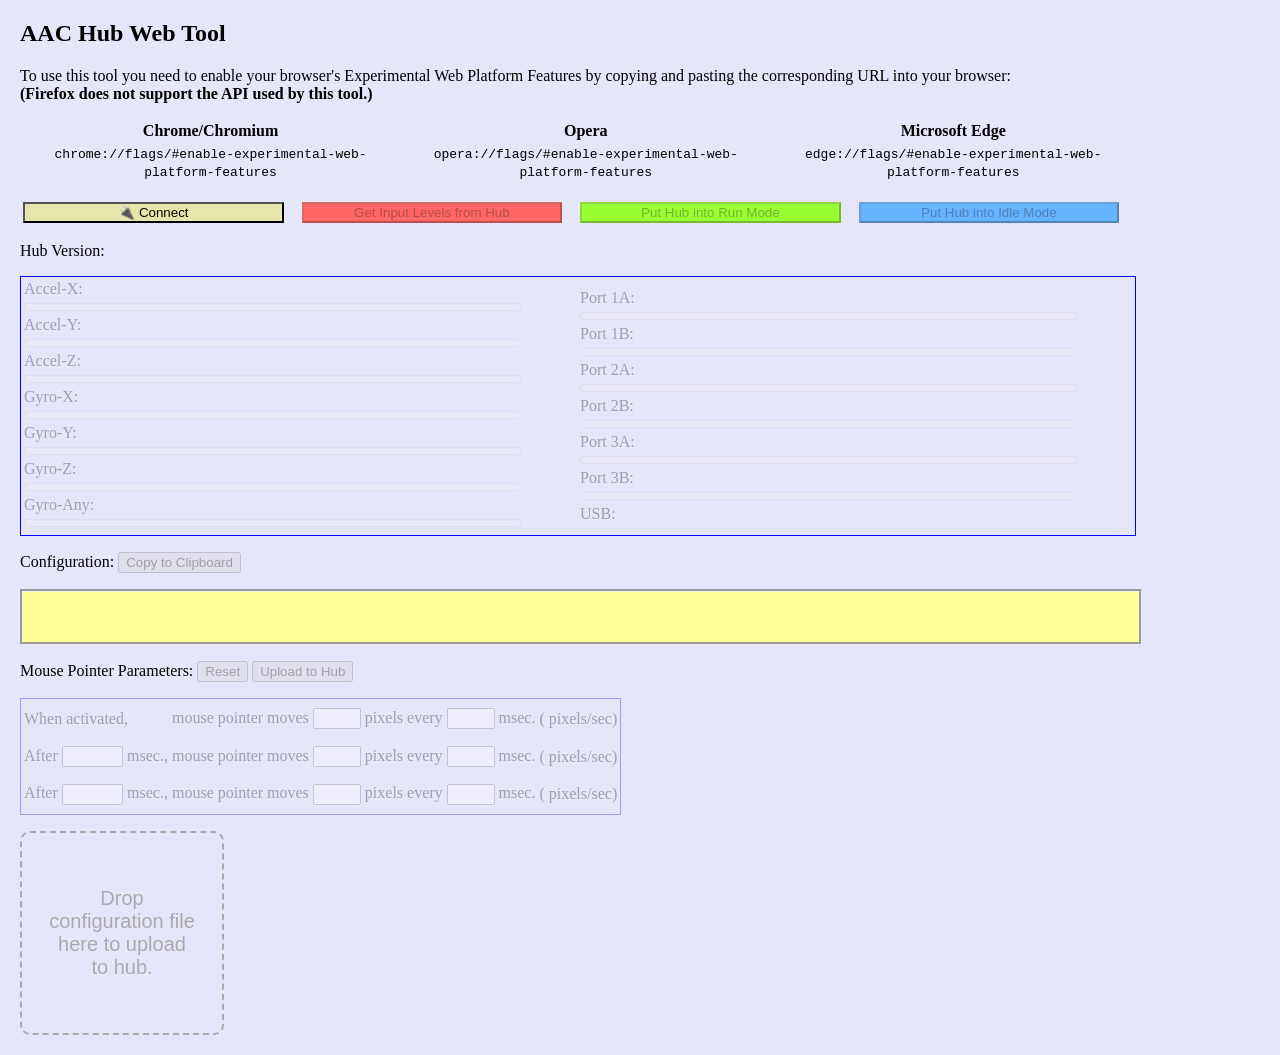
==== index.html @ e5b847d8 "Fixes to connect/disconnect" ====
<!DOCTYPE html>
<html>
    <head>
        <title>AAC Hub Tool</title>
        <link rel="stylesheet" href="hub_web_tool.css" />
    </head>
  <body>
      <h2> AAC Hub Web Tool </h2>
      <p>To use this tool you need to enable your browser's Experimental Web Platform Features by copying and pasting the corresponding URL into your browser:
      <br><B>(Firefox does not support the API used by this tool.)</B>
      </p>
      <table class="flags">

         <tr>
             <th> Chrome/Chromium </th>
             <th> Opera </th>
             <th> Microsoft Edge </th>
         </tr>
         <tr>
            <td class="flag"> <code>chrome://flags/#enable-experimental-web-platform-features</code></td>
            <td class="flag"> <code>opera://flags/#enable-experimental-web-platform-features</code></td>
            <td class="flag"> <code>edge://flags/#enable-experimental-web-platform-features</code></td>
         </tr>
     </table>
     <p></p>
      <p></p>
    <noscript>
      <p class="notice bubble">
        I'm sorry! For this to actually work you have to enable JavaScript in your browser.
      </p>
    </noscript>

    <table class="buttons">
      <tr>
        <td>
        <button id="connectButton" type="button" class="connectButton" onclick="updateConnection()">🔌 Connect</button>
        </td>
        <td>
        <button id="getSensors" type="button"  disabled=true class="getSensors" onclick="sendHubCommand('Get input levels')">Get Input Levels from Hub</button>
        </td>
        <td>
        <button id="runHub" type="button" disabled=true class="runHub" onclick="sendHubCommand('Set to RUN mode')">Put Hub into Run Mode</button>
        </td>
        <td>
        <button id="getVersion" type="button" disabled=true class="getVersion" onclick="sendHubCommand('Get hub version')">Put Hub into Idle Mode</button>
        </td>
      </tr>
      </table>
    <p><label for "hub_version"> Hub Version:</label><span id="hub_version"></span></p>
    <table class="meters">
      <tr>
        <td>
        <div id="accel_x" class="not_assigned">
            <label for "accel_x">Accel-X:</label>
            <meter id="accel_x_meter" min="-32768" max="32767" value="-32768"> </meter>
        </div>
        <div id="accel_y" class="not_assigned">
            <label for "accel_y"> Accel-Y:</label>
            <meter id="accel_y_meter" min="-32768" max="32767" value="-32768"> </meter>
        </div>
        <div id="accel_z" class="not_assigned">
            <label for "accel_z"> Accel-Z:</label>
            <meter id="accel_z_meter" min="-32768" max="32767" value="-32768"> </meter>
        </div>

        <div id="gyro_x" class="not_assigned">
            <label for "gyro_x">Gyro-X:</label>
            <meter id="gyro_x_meter" min="-32768" max="32767" value="-32768"> </meter>
        </div>
        <div id="gyro_y" class="not_assigned">
            <label for "gyro_y"> Gyro-Y:</label>
            <meter id="gyro_y_meter" min="-32768" max="32767" value="-32768"> </meter>
        </div>
        <div id="gyro_z" class="not_assigned">
            <label for "gyro_z">Gyro-Z:</label>
            <meter id="gyro_z_meter" min="-32768" max="32767" value="-32768"> </meter>
        </div>
        <div id="gyro_any" class="not_assigned">
            <label for "gyro_any"> Gyro-Any:</label>
            <meter id="gyro_any_meter" min="0" max="32767" value="0"> </meter>
        </div>
        </td>
          <td>
          <div id="port1a" class="adc_port not_assigned">
             <label for "port1a">Port 1A:</label>
             <meter id="port1a_meter" min="0" max="1023" value="0"> </meter>
          </div>
          <div id="port1b" class="adc_port not_assigned">
             <label for "port1b">Port 1B:</label>
             <meter id="port1b_meter" min="0" max="1023" value="0"> </meter>
          </div>
          <div id="port2a" class="adc_port not_assigned">
            <label for "port2a">Port 2A:</label>
            <meter id="port2a_meter" min="0" max="1023" value="0"> </meter>
          </div>
          <div id="port2b" class="adc_port not_assigned">
            <label for "port2b">Port 2B:</label>
            <meter id="port2b_meter" min="0" max="1023" value="0"> </meter>
          </div>
        <div id="port3a" class="adc_port not_assigned">
            <label for "port3a">Port 3A:</label>
            <meter id="port3a_meter" min="0" max="1023" value="0"> </meter>
        </div>
        <div id="port3b" class="adc_port not_assigned">
            <label for "port3b">Port 3B:</label>
            <meter id="port3b_meter" min="0" max="1023" value="0"> </meter>
        </div>
        <div id="usb" class="not_assigned">
            <label for "usb"> USB:</label>
        </div>
        </td>
        </tr>
    </table>
    <p></p>
    <label for "enc_config">Configuration:</label>
    <button id="clipboard" disabled=true onclick="copy_config_to_clipboard()">Copy to Clipboard</button>
    <p></p>
    <p class="encoded">
    <span id="enc_config"></span>
    </p>
    <p></p>
    <p><label for "speed_panel"> Mouse Pointer Parameters:</label>
    <button id="resetMouse" type="button" disabled=true class="resetMouse" onclick="display_mouse_values()">Reset</button>
    <button id="updateMouse" type="button" disabled=true class="updateMouse" onclick="updateMouse()">Upload to Hub</button>
    <table id="parameter_table" class="speed_panel not_assigned">
      <tr >
          <td>When activated,</td>
          <td>
            mouse pointer moves <input id="jmp_1" type="number" min="1" max="99" step="1" onchange="update_speeds()" > pixels
            every <input id="dly_1" type="number" min="1" max="99" step="1" onchange="update_speeds()"> msec. 
          </td>
          <td>
            (<span id="speed_1"></span> pixels/sec)
          </td>
      </tr>
      <tr> 
          <td>
            After <input id="timer_1" type="number" min="100" max="9999" step="100" onchange="update_speeds()"> msec., 
          </td>
          <td>
            mouse pointer moves <input id="jmp_2" type="number" min="1" max="99" step="1" onchange="update_speeds()" > pixels
            every <input id="dly_2" type="number" min="1" max="99" step="1" onchange="update_speeds()" > msec. 
          </td>
          <td>
            (<span id="speed_2"></span> pixels/sec)
          </td>
      </tr>
      <tr> 
          <td>
            After <input id="timer_2" type="number" min="100" max="9999" step="100" onchange="update_speeds()"> msec.,
          </td>
          <td>
            mouse pointer moves <input id="jmp_3" type="number" min="1" max="99" step="1" onchange="update_speeds()" > pixels
            every <input id="dly_3" type="number" min="1" max="99" step="1" onchange="update_speeds()" > msec. 
          </td>
          <td>
        (<span id="speed_3"></span> pixels/sec)
          </td>
      </tr>
    </table>
    <p></p>
    <div id="files"> </div>
    <div id="dropzone" class="dropzone">Drop configuration file here to upload to hub.</div>
</body>
        <script src= "hub_web_tool.js" > </script>
</html>
---- hub_web_tool.css ----
body {
padding: 0;
margin: 20px;
background-color: #E6E6FA;
}

.assigned {
opacity: 1.0; /* Real browsers */
filter: alpha(opacity = 60); /* MSIE */
}

.not_assigned {
opacity: 0.3; /* Real browsers */
filter: alpha(opacity = 60); /* MSIE */
}

meter {
    width: 90%;
}

table.meters {
  table-layout: fixed;
  width: 90%;
  border: 1px solid blue;
  align: left;
}

table.speed_panel {
  border: 1px solid blue;
  align: left;
}

#dly_1, #jmp_1,
#dly_2, #jmp_2,
#dly_3, #jmp_3 {
  width: 3em;
  margin: .4rem 0;
}
#timer_1, #timer_2 {
  width: 4em;
  margin: .4rem 0;
}

table.buttons {
  table-layout: fixed;
  width: 90%;
  border: 1px;
  align: left;
}

table.flags {
  width:90%;
  text-align: center;
}
.connectButton {
    background-color: #E6E6AA;
    width: 95%;
}

.getSensors {
    background-color: #ff6666;
    width: 95%;
}

.getTriggers {
    background-color: #ffff99;
    width: 95%;
}

.getVersion {
    background-color: #66b3ff;
    width: 95%;
}

.runHub {
    background-color: #99ff33;
    width: 95%;
}


p.encoded {
    min-height: 50px;
    max-height: 120px;
    max-width: 90%;
    overflow: scroll;
    border-width: medium;
    border-style: groove;
    background-color: #ffff99;
    font-family: monospace;
    align: left;
}

.dropzone {
  width: 150px;
  height: 150px;
  border: 2px dashed #aaa;
  color: #aaa;
  display: flex;
  padding: 25px;
  align-items: center;
  justify-content: center;
  text-align: center;
  font-family: "Quicksand", sans-serif;
  font-weight: 500;
  font-size: 20px;
  border-radius: 10px;
}

.dropzone.dragover {
  border-style: solid;
  border-color: #000;
  color: #000;
}
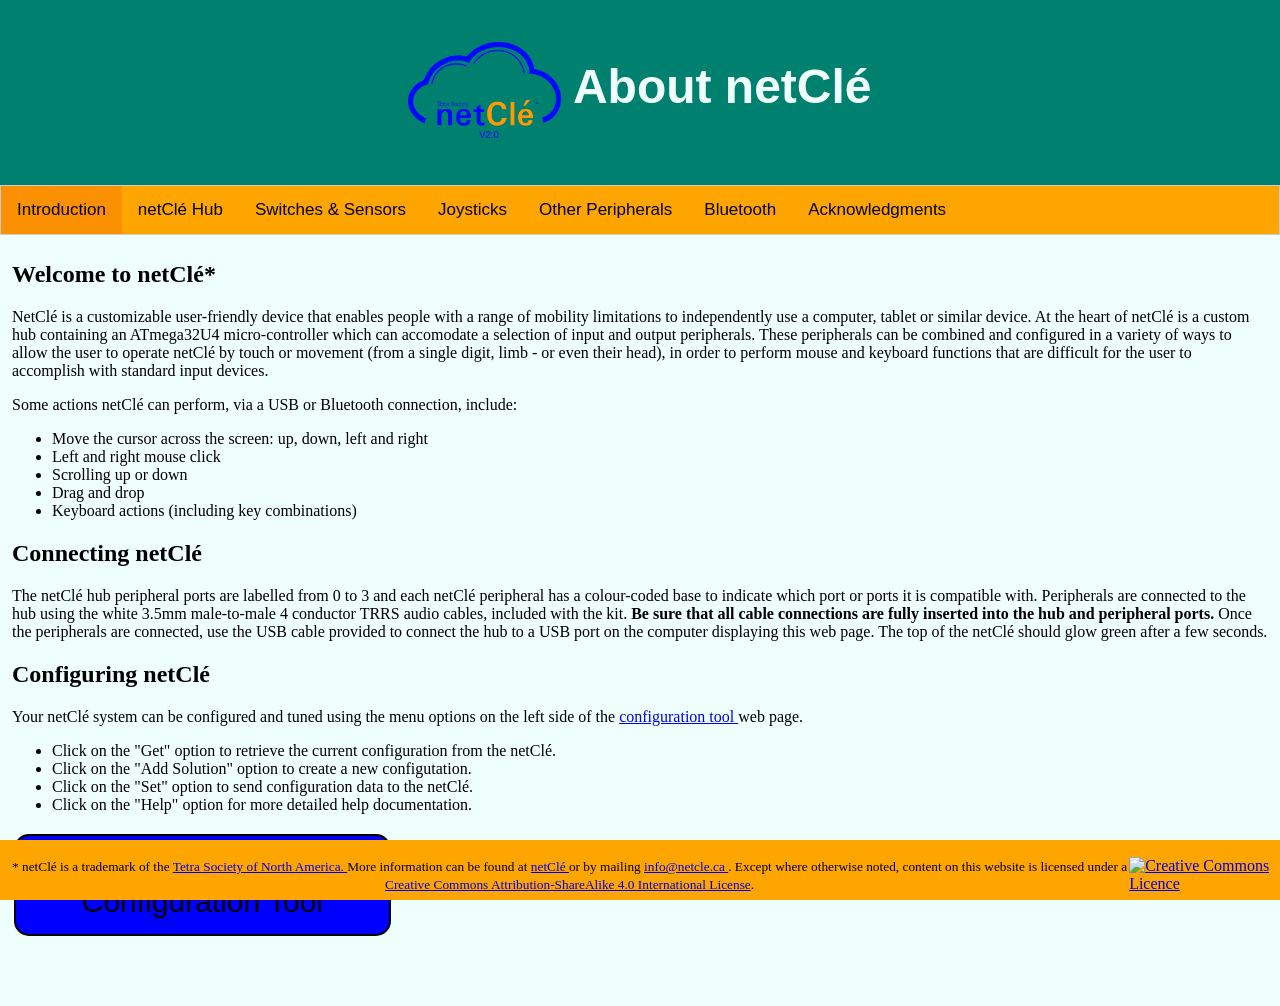
==== commit 438fbe54: "netcle web pages" ====
--- a/index.html
+++ b/index.html
@@ -1,166 +1,466 @@
 <!DOCTYPE html>
 <html>
-    <head>
-        <title>AAC Hub Tool</title>
-        <link rel="stylesheet" href="hub_web_tool.css" />
-    </head>
-  <body>
-      <h2> AAC Hub Web Tool </h2>
-      <p>To use this tool you need to enable your browser's Experimental Web Platform Features by copying and pasting the corresponding URL into your browser:
-      <br><B>(Firefox does not support the API used by this tool.)</B>
-      </p>
-      <table class="flags">
-
-         <tr>
-             <th> Chrome/Chromium </th>
-             <th> Opera </th>
-             <th> Microsoft Edge </th>
-         </tr>
-         <tr>
-            <td class="flag"> <code>chrome://flags/#enable-experimental-web-platform-features</code></td>
-            <td class="flag"> <code>opera://flags/#enable-experimental-web-platform-features</code></td>
-            <td class="flag"> <code>edge://flags/#enable-experimental-web-platform-features</code></td>
-         </tr>
-     </table>
-     <p></p>
-      <p></p>
-    <noscript>
-      <p class="notice bubble">
-        I'm sorry! For this to actually work you have to enable JavaScript in your browser.
-      </p>
-    </noscript>
-
-    <table class="buttons">
-      <tr>
-        <td>
-        <button id="connectButton" type="button" class="connectButton" onclick="updateConnection()">🔌 Connect</button>
-        </td>
-        <td>
-        <button id="getSensors" type="button"  disabled=true class="getSensors" onclick="sendHubCommand('Get input levels')">Get Input Levels from Hub</button>
-        </td>
-        <td>
-        <button id="runHub" type="button" disabled=true class="runHub" onclick="sendHubCommand('Set to RUN mode')">Put Hub into Run Mode</button>
-        </td>
-        <td>
-        <button id="getVersion" type="button" disabled=true class="getVersion" onclick="sendHubCommand('Get hub version')">Put Hub into Idle Mode</button>
-        </td>
-      </tr>
-      </table>
-    <p><label for "hub_version"> Hub Version:</label><span id="hub_version"></span></p>
-    <table class="meters">
-      <tr>
-        <td>
-        <div id="accel_x" class="not_assigned">
-            <label for "accel_x">Accel-X:</label>
-            <meter id="accel_x_meter" min="-32768" max="32767" value="-32768"> </meter>
+<head>
+    <title>About netClé</title>
+    <link rel="shortcut icon" href="favicon.ico">        
+    <meta charset="UTF-8">
+    <meta name="viewport" content="width=device-width, initial-scale=1">
+    <link rel="stylesheet" type="text/css" href="aac.css">  
+
+<style>
+
+.center {
+    display: block;
+    margin-left: auto;
+    margin-right: auto;
+
+}
+
+/* Style the tab */
+.about {
+  overflow: hidden;
+  border: 1px solid #ccc;
+  background-color: var(--tab_background_colour);
+}
+
+
+/* Style the buttons inside the tab */
+.about button {
+  background-color: var(--tab_background_colour);
+  float: left;
+  border: none;
+  outline: none;
+  cursor: pointer;
+  padding: 14px 16px;
+  transition: 0.3s;
+  font-size: 17px;
+}
+
+/* Change background color of buttons on hover */
+.about button:hover {
+  background-color: var(--tab_hover_colour);
+}
+
+/* Create an active/current tablink class */
+.about button.active {
+  background-color: var(--tab_active_colour);
+}
+
+/* Style the tab content */
+.aboutcontent {
+  display: none;
+  padding: 6px 12px;
+  /*
+  border: 1px solid #ccc;
+  */
+  border-top: none;
+  margin-bottom: 60px;
+}
+
+.flex-container {
+  display: flex;
+  flex-wrap: wrap;
+}
+
+.peripheral_description {
+  max-width: 350px;
+  overflow: wrap;
+  border: 1px solid #ccc;
+  margin: auto;
+  padding: 10px 10px 10px 10px;
+  min-height: 650px;
+}
+
+.cfgbutton {
+  background-color: var(--nav_menu_background);
+  /*color: var(--tab_background_colour); */
+  color: black; 
+  width: 30%;
+  border: black solid  2px;
+  border-radius: 15px;
+  padding: 15px 32px;
+  text-align: center;
+  text-decoration: none;
+  font-size: 30px;
+  margin: 4px 2px;
+  cursor: pointer;
+}
+.cfgbutton:hover {
+  background-color: lightblue;
+}
+
+</style>
+</head>
+<body>
+    <!-- Header -->
+	<div id="header">
+		<h1> <img id="header_logo" src="images/logo.png", align="center" alt="Image: netClé logo"> About netClé</h1>
+	</div>
+
+    <div class="about">
+        <button class="aboutlinks" onclick="openAbout(event, 'intro')" id="defaultOpen">Introduction</button>
+        <button class="aboutlinks" onclick="openAbout(event, 'hub')">netClé Hub</button>
+        <button class="aboutlinks" onclick="openAbout(event, 'switches')">Switches &amp Sensors</button>
+        <button class="aboutlinks" onclick="openAbout(event, 'joysticks')">Joysticks</button>
+        <button class="aboutlinks" onclick="openAbout(event, 'other')">Other Peripherals</button>
+        <button class="aboutlinks" onclick="openAbout(event, 'bt')">Bluetooth</button>
+        <button class="aboutlinks" onclick="openAbout(event, 'acknowledgements')">Acknowledgments</button>
+    </div>
+
+    <div id="intro" class="aboutcontent">
+        <h2>Welcome to netClé&#42</h2>
+        <p>
+        NetClé is a customizable user-friendly device that enables people with a range of mobility limitations to independently use a computer, tablet or similar device.
+        At the heart of netClé is a custom hub containing an ATmega32U4 micro-controller which can accomodate a selection of input and output peripherals.
+        These peripherals can be combined and configured in a variety of ways to allow the user to operate netClé by touch or movement (from a single digit, limb - or even their head), 
+        in order to perform mouse and keyboard functions that are difficult for the user to accomplish with standard input devices.
+        </p>
+        <p>
+        Some actions netClé can perform, via a USB or Bluetooth connection, include:
+        <ul> 
+            <li> Move the cursor across the screen: up, down, left and right</li>
+            <li> Left and right mouse click</li>
+            <li> Scrolling up or down</li>
+            <li> Drag and drop</li>
+            <li> Keyboard actions (including key combinations)</li>
+        </ul>
+        </p>
+
+        <h2>Connecting netClé </h2>
+        <p>
+        The netClé hub peripheral ports are labelled from 0 to 3 and each netClé peripheral has a colour-coded base to indicate which port or ports it is compatible with. 
+        Peripherals are connected to the hub using the white 3.5mm male-to-male 4 conductor TRRS audio cables, included with the kit.
+        <b>Be sure that all cable connections are fully inserted into the hub and peripheral ports. </B>
+        Once the peripherals are connected, use the USB cable provided to connect the hub to a USB port on the computer displaying this web page.
+        The top of the netClé should glow green after a few seconds.
+        </p>
+        
+        <h2>Configuring netClé </h2>
+        <p>
+        Your netClé system can be configured and tuned using the menu options on the left side of the <a href="config.html"> configuration tool </a> web page. 
+        <ul> 
+            <li> Click on the "Get" option to retrieve the current configuration from the netClé.</li>
+            <li> Click on the "Add Solution" option to create a new configutation. </li>
+            <li> Click on the "Set" option to send configuration data to the netClé.</li>
+            <li> Click on the "Help" option for more detailed help documentation. </li>
+        </ul>
+        </p>
+
+        <a href="config.html" ><button class="cfgbutton">Go to netClé Configuration Tool</button></a>
+    </div>
+
+    <div id="hub" class="aboutcontent">
+        <img width="20%" src="images/netCle-Gen-2-Hub.png" alt="netClé hub">
+        <p>
+            The netClé hub contains a custom board based on an ATmega32U4 microcontroller.
+        <ul>
+            <li>Dimensions: 77mm x 68mm 23mm</li>
+            <li>Weight: 60g</li>
+            <li>Powered over USB: 5V</li>
+                <ul>
+                    <li> 50mA (without Bluetooth daughter board installed)</li>
+                    <li> 100mA (with Bluetooth daughter board installed)</li>
+                </ul>
+        </ul>
+        </p>
+    </div>
+
+    <div id="switches" class="aboutcontent">
+        <div class="flex-container">
+            <div class="peripheral_description">
+                <h2>Touch Sensor</h3>
+                <img class="center" src="images/touch_sensor.png" alt="touch sensor">
+                <ul>
+                    <li>An assistive switch requiring minimal pressure to activate</li>
+                    <li>Operated by/with:
+                        <ul>
+                            <li>Arm movement</li>
+                            <li>Moderate hand function</li>
+                            <li>Good finger control, dexterity</li>
+                            <li>Can be mounted, touched with cheek</li>
+                        </ul>
+                    </li>
+                    <li>Dimensions: 32mm x 33mm x 16mm </li>
+                    <li>Weight: 10g</li>
+                    <li>Compatible with yellow splitter</li>
+                </ul>
+            </div>
+            <div class="peripheral_description">
+                <h2>Dual Touch Sensor</h3>
+                <img class="center" src="images/dual_touch_sensor.png" alt="dual touch sensor">
+                <ul>
+                    <li>An assistive switch requiring minimal pressure to activate</li>
+                    <li>Dual sensors offer easy access to two functions concurrently</li>
+                    <li>Operated by/with:
+                        <ul>
+                            <li>Arm movement</li>
+                            <li>Moderate hand function</li>
+                            <li>Some finger control, dexterity</li>
+                        </ul>
+                    </li>
+                    <li>Dimensions: 32mm x 57mm x 16mm </li>
+                    <li>Weight: 16g</li>
+                    <li><strong>NOT</strong> compatible with yellow splitter</li>
+                </ul>
+            </div>
+            <div class="peripheral_description">
+                <h2>Mini Touch Sensor</h3>
+                <img class="center" src="images/mini_touch_sensor.png" alt="mini touch sensor">
+                <ul>
+                    <li>A proximity switch requiring no pressure to activate</li>
+                    <li>Operated by/with:
+                        <ul>
+                            <li>Arm movement</li>
+                            <li>Moderate hand function</li>
+                            <li>Good finger control, dexterity</li>
+                            <li>Can be mounted, touched with cheek</li>
+                            <li>Can be operated with a mouthstick</li>
+                        </ul>
+                    </li>
+                    <li>Dimensions: 19mm x 22mm x 15mm </li>
+                    <li>Weight: 5g</li>
+                        <li>Compatible with yellow splitter</li>
+                </ul>
+            </div>
+            <div class="peripheral_description">
+                <h2>Button Switch</h3>
+                <img class="center" src="images/tactile_switch.png" alt="tactile switch">
+                <ul>
+                    <li>A pressure switch requiring moderate touch to click and activate</li>
+                    <li>Operated by/with:
+                        <ul>
+                            <li>Arm movement</li>
+                            <li>Moderate hand function</li>
+                            <li>Some finger control, dexterity</li>
+                            <li>Can be mounted, touched with cheek</li>
+                            <li>Can be operated with a mouthstick</li>
+                        </ul>
+                    </li>
+                    <li>Diameter: 59mm</li>
+                    <li>Weight: 22g</li>
+                    <li>Compatible with yellow splitter</li>
+                </ul>
+            </div>
         </div>
-        <div id="accel_y" class="not_assigned">
-            <label for "accel_y"> Accel-Y:</label>
-            <meter id="accel_y_meter" min="-32768" max="32767" value="-32768"> </meter>
+    </div>
+
+    <div id="joysticks" class="aboutcontent">
+        <div class="flex-container">
+            <div class="peripheral_description">
+                <h2>Large Joystick</h3>
+                <img class="center" src="images/joystick.png" alt="large joystick">
+                <ul>
+                    <li>A standard Joystick that operates much like the joystick on a power wheelchair</li>
+                    <li>Operated by/with:
+                        <ul>
+                            <li>Arm movement</li>
+                            <li>Moderate hand function</li>
+                            <li>Ability to grasp/grip</li>
+                        </ul>
+                    </li>
+                    <li>Base dimensions: 78mm x 105mm x 50mm  (not including side flanges)</li>
+                    <li>Base dimensions: 108mm x 105mm x 50mm  (including side flanges)</li>
+                        <ul>
+                            <li>Shaft and knob extend 60mm above the base</li>
+                            <li>Knob diameter: 35mm</li>
+                        </ul>
+                    <li>Weight: 285g</li>
+                    <li><strong>NOT</strong> compatible with  splitter</li>
+                </ul>
+                <p> A rubber band can be looped through each eyelet and over the side of the cradle to prevent the cradle from rotating.
+                </p>
+            </div>
+            <div class="peripheral_description">
+                <h2>Large Joystick with Palm Cradle</h3>
+                <img class="center" src="images/joystick_with_cradle.png" alt="large joystick with cradle">
+                <ul>
+                    <li>The cradle makes it possible for people with minimal or no grip strength to operate the joystick</li>
+                    <li>Operated by/with:
+                        <ul>
+                            <li>Arm movement</li>
+                            <li>Minimal hand function</li>
+                        </ul>
+                    </li>
+                    <li>Base dimensions: 78mm x 105mm x 50mm  (not including side flanges)</li>
+                    <li>Base dimensions: 108mm x 105mm x 50mm  (including side flanges)</li>
+                        <ul>
+                            <li>Shaft and cradle extend 40mm above the base</li>
+                            <li>Cradle dimensions: 34mm x 133mm x 45mm</li>
+                            <li>Inner cradle width: 99mm</li>
+                        </ul>
+                    <li>Weight: 300g</li>
+                    <li><strong>NOT</strong> compatible with  splitter</li>
+                </ul>
+                <p> A rubber band can be looped through each eyelet and over the side of the cradle to prevent the cradle from rotating.
+                </p>
+            </div>
+            <div class="peripheral_description">
+                <h2>Mini Joystick</h3>
+                <img class="center" src="images/mini_joystick.png" alt="mini joystick">
+                <ul>
+                    <li>A small easy to use joystick that is operated by one or two fingers</li>
+                    <li>Operated by/with:
+                        <ul>
+                            <li>Arm movement</li>
+                            <li>Moderate hand function</li>
+                            <li>Good finger control, dexterity</li>
+                        </ul>
+                    </li>
+                    <li>Base dimensions: 40mm x 51mm x 28mm </li>
+                        <ul>
+                            <li>Handle extends 12mm above the base</li>
+                        </ul>
+                    <li>Weight: 28g</li>
+                    <li><strong>NOT</strong> compatible with splitter</li>
+                </ul>
+            </div>
+            <div class="peripheral_description">
+                <h2>Mini Joystick with Extender Rod</h3>
+                    <img class="center" src="images/mini_joystick_with_rod.png" alt="mini joystick with extender">
+                    <ul>
+                        <li>The extender rod operated the mini joystick  with less finger strength</li>
+                        <li>Operated by/with:
+                        <ul>
+                            <li>Arm movement</li>
+                            <li>Moderate hand function</li>
+                            <li>Some finger control, dexterity</li>
+                        </ul>
+                    </li>
+                    <li>Base dimensions: 40mm x 51mm x 28mm </li>
+                        <ul>
+                            <li>Handle extends 50mm above the base</li>
+                        </ul>
+                    <li>Weight: 30g</li>
+                    <li><strong>NOT</strong> compatible with splitter</li>
+                </ul>
+            </div>
         </div>
-        <div id="accel_z" class="not_assigned">
-            <label for "accel_z"> Accel-Z:</label>
-            <meter id="accel_z_meter" min="-32768" max="32767" value="-32768"> </meter>
+    </div>
+
+    <div id="other" class="aboutcontent">
+        <div class="flex-container">
+            <div class="peripheral_description">
+                <h2>Gyro</h3>
+                <img class="center"src="images/gyro.png" alt="gyro">
+                <ul>
+                    <li>Mount to a headband or hat, the gyroscope controls functions by moving the device left, right, up and down</li>
+                    <li>Operated by/with:
+                        <ul>
+                            <li>Head movement: left, right, up, down</li>
+                            <li>Attach to a user's arm</li>
+                        </ul>
+                    </li>
+                    <li>Dimensions: 25mm x 28mm x 17mm </li>
+                    <li>Weight: 8g</li>
+                    <li>netCle can only support 1 gyro peripheral</li>
+                    <li>Compatible with green splitter when used with lightbox peripheral</li>
+                </ul>
+            </div>
+            <div class="peripheral_description">
+                <h2>Lightbox</h3>
+                <img class="center" src="images/lightbox.png" alt="lightbox">
+                <ul>
+                    <li>Provides visual feedback to help the user identify the mode the peripheral is in, when the peripheral is set to perform multiple functions</li>
+                    <li>Dimensions: 38mm x 122mm x 35mm </li>
+                    <li>Weight: 42g</li>
+                    <li>Compatible with green splitter</li>
+                </ul>
+            </div>
+            <div class="peripheral_description">
+                <h2>Splitters</h3>
+                <img class="center" src="images/splitters.png" alt="splitters">
+                <ul>
+                    <li>Enables 2 peripherals to be plugged into the same port</li>
+                        <ul>
+                            <li>Green splitter for gyro/lightbox</li>
+                            <li>Yellow splitter for single switches and touch sensors</li>
+                        </ul>
+                    <li>Dimensions: 30mm x 30mm x 14mm </li>
+                    <li>Weight: 9g</li>
+                    <li>Maximum 1 splitter per port (<strong>cannot be daisy-chained</strong>)</li>
+                </ul>
+            </div>
+            <div class="peripheral_description">
+                <h2>Switch Adaptor</h3>
+                <img class="center" src="images/switch_adaptor.png" alt="switch adaptor">
+                <ul>
+                    <li>Enables commercial switches with standard mono plugs to connect to netClé</li>
+                    <li>Supports 1 or 2 commercial switches</li>
+                    <li>Dimensions: 30mm x 30mm x 14mm </li>
+                    <li>Weight: 9g</li>
+                    <li><strong>NOT</strong> compatible with yellow splitter</li>
+                    <li>Maximum 1 adaptor per port (<strong>cannot be daisy-chained</strong>)</li>
+                </ul>
+            </div>
         </div>
-
-        <div id="gyro_x" class="not_assigned">
-            <label for "gyro_x">Gyro-X:</label>
-            <meter id="gyro_x_meter" min="-32768" max="32767" value="-32768"> </meter>
+    </div>
+
+    <div id="bt" class="aboutcontent">
+        <p>
+        netClé can be configured to emulate a bluetooth mouse and keyboard, with the installation of a serial to bluetooth daughter board.
+        </p>
+    </div>
+
+    <div id="acknowledgements" class="aboutcontent">
+        <p>
+        netClé is based on SensAct, an assistive device developed by volunteers at the Saint Vincent Hospital in Ottawa Canada. 
+        </p>
+        <p>
+        Since early 2019, with funds from the Canadian federal government, the <a href="https://tetrasociety.org">Tetra Society </a> has been developing netClé with the goal of 
+        being able to offer an affordable finished product on <a href="https://tetragear.com">TetraGear</a>.
+        </p>
+        <p>
+        The netClé development team is:
+            <ul>
+                <li>Yih Lerh Huang </li>
+                <li>Andrew Hodgson </li>
+                <li>Don Haig </li>
+            </ul>
+        </p>
+        <p>
+        Please send your feedback to: <a href="mailto:info@netcle.ca"> info@netcle.ca </a>
+        </p>
+
+    </div>
+
+    <!-- Footer -->
+	<footer id="footer">
+	    <div id="footer_text">
+            <small>
+                &#42 netClé is a trademark of the <a href="https://tetrasociety.org/contact/"> Tetra Society of North America. </a>
+                More information can be found at <a href="https://tetrasociety.org/netcle/"> netClé </a> or by mailing <a href="mailto:info@netcle.ca"> info@netcle.ca </a>.
+                Except where otherwise noted, content on this website is licensed under a <a rel="license" href="http://creativecommons.org/licenses/by-sa/4.0/">
+                Creative Commons Attribution-ShareAlike 4.0 International License</a>.
+            </small>
         </div>
-        <div id="gyro_y" class="not_assigned">
-            <label for "gyro_y"> Gyro-Y:</label>
-            <meter id="gyro_y_meter" min="-32768" max="32767" value="-32768"> </meter>
-        </div>
-        <div id="gyro_z" class="not_assigned">
-            <label for "gyro_z">Gyro-Z:</label>
-            <meter id="gyro_z_meter" min="-32768" max="32767" value="-32768"> </meter>
-        </div>
-        <div id="gyro_any" class="not_assigned">
-            <label for "gyro_any"> Gyro-Any:</label>
-            <meter id="gyro_any_meter" min="0" max="32767" value="0"> </meter>
-        </div>
-        </td>
-          <td>
-          <div id="port1a" class="adc_port not_assigned">
-             <label for "port1a">Port 1A:</label>
-             <meter id="port1a_meter" min="0" max="1023" value="0"> </meter>
-          </div>
-          <div id="port1b" class="adc_port not_assigned">
-             <label for "port1b">Port 1B:</label>
-             <meter id="port1b_meter" min="0" max="1023" value="0"> </meter>
-          </div>
-          <div id="port2a" class="adc_port not_assigned">
-            <label for "port2a">Port 2A:</label>
-            <meter id="port2a_meter" min="0" max="1023" value="0"> </meter>
-          </div>
-          <div id="port2b" class="adc_port not_assigned">
-            <label for "port2b">Port 2B:</label>
-            <meter id="port2b_meter" min="0" max="1023" value="0"> </meter>
-          </div>
-        <div id="port3a" class="adc_port not_assigned">
-            <label for "port3a">Port 3A:</label>
-            <meter id="port3a_meter" min="0" max="1023" value="0"> </meter>
-        </div>
-        <div id="port3b" class="adc_port not_assigned">
-            <label for "port3b">Port 3B:</label>
-            <meter id="port3b_meter" min="0" max="1023" value="0"> </meter>
-        </div>
-        <div id="usb" class="not_assigned">
-            <label for "usb"> USB:</label>
-        </div>
-        </td>
-        </tr>
-    </table>
-    <p></p>
-    <label for "enc_config">Configuration:</label>
-    <button id="clipboard" disabled=true onclick="copy_config_to_clipboard()">Copy to Clipboard</button>
-    <p></p>
-    <p class="encoded">
-    <span id="enc_config"></span>
-    </p>
-    <p></p>
-    <p><label for "speed_panel"> Mouse Pointer Parameters:</label>
-    <button id="resetMouse" type="button" disabled=true class="resetMouse" onclick="display_mouse_values()">Reset</button>
-    <button id="updateMouse" type="button" disabled=true class="updateMouse" onclick="updateMouse()">Upload to Hub</button>
-    <table id="parameter_table" class="speed_panel not_assigned">
-      <tr >
-          <td>When activated,</td>
-          <td>
-            mouse pointer moves <input id="jmp_1" type="number" min="1" max="99" step="1" onchange="update_speeds()" > pixels
-            every <input id="dly_1" type="number" min="1" max="99" step="1" onchange="update_speeds()"> msec. 
-          </td>
-          <td>
-            (<span id="speed_1"></span> pixels/sec)
-          </td>
-      </tr>
-      <tr> 
-          <td>
-            After <input id="timer_1" type="number" min="100" max="9999" step="100" onchange="update_speeds()"> msec., 
-          </td>
-          <td>
-            mouse pointer moves <input id="jmp_2" type="number" min="1" max="99" step="1" onchange="update_speeds()" > pixels
-            every <input id="dly_2" type="number" min="1" max="99" step="1" onchange="update_speeds()" > msec. 
-          </td>
-          <td>
-            (<span id="speed_2"></span> pixels/sec)
-          </td>
-      </tr>
-      <tr> 
-          <td>
-            After <input id="timer_2" type="number" min="100" max="9999" step="100" onchange="update_speeds()"> msec.,
-          </td>
-          <td>
-            mouse pointer moves <input id="jmp_3" type="number" min="1" max="99" step="1" onchange="update_speeds()" > pixels
-            every <input id="dly_3" type="number" min="1" max="99" step="1" onchange="update_speeds()" > msec. 
-          </td>
-          <td>
-        (<span id="speed_3"></span> pixels/sec)
-          </td>
-      </tr>
-    </table>
-    <p></p>
-    <div id="files"> </div>
-    <div id="dropzone" class="dropzone">Drop configuration file here to upload to hub.</div>
+
+	    <div id="footer_image">
+            <a rel="license" href="http://creativecommons.org/licenses/by-sa/4.0/">
+                <img alt="Creative Commons Licence" style="border-width:0" src="https://i.creativecommons.org/l/by-sa/4.0/88x31.png" />
+            </a>
+	    </div>
+
+	</footer>
+
+<script>
+function openAbout(evt, cityName) {
+  var i, aboutcontent, aboutlinks;
+  aboutcontent = document.getElementsByClassName("aboutcontent");
+  for (i = 0; i < aboutcontent.length; i++) {
+    aboutcontent[i].style.display = "none";
+  }
+  aboutlinks = document.getElementsByClassName("aboutlinks");
+  for (i = 0; i < aboutlinks.length; i++) {
+    aboutlinks[i].className = aboutlinks[i].className.replace(" active", "");
+  }
+  document.getElementById(cityName).style.display = "block";
+  evt.currentTarget.className += " active";
+}
+
+// Get the element with id="defaultOpen" and click on it
+document.getElementById("defaultOpen").click();
+</script>
+   
 </body>
-        <script src= "hub_web_tool.js" > </script>
-</html>
+</html> 
+
--- a/aac.css
+++ b/aac.css
@@ -0,0 +1,498 @@
+:root {
+     --header_background: #008170;
+     --header_text: #effffc;
+     --nav_menu_background: blue;
+     --tab_background_colour: orange;
+     --tab_hover_colour: #fccf00;
+     --tab_active_colour: #fb9101;
+}
+
+body {
+    font-family: "Times New Roman", serif;
+    font-size: 100%;
+    margin: 0;
+    padding: 0;
+    background-color: var(--header_text);
+}
+
+#header_logo {
+    height: 2em;
+}	
+#header {
+    background-color: var(--header_background);
+    color: var(--header_text);
+    padding-top: 10px;
+    padding-bottom: 15px;
+    text-align: center;
+    font-size: 1.5em;
+    font-family: Arial, Helvetica, sans-serif;
+    min-height: 50%;
+}
+
+#footer {
+    position: fixed;
+    bottom: 0px;
+    padding: 10px 10px 0px 10px;
+    width: 100%;
+    height: 50px;
+    background-color: var(--tab_background_colour);
+    display: table;
+}
+
+#footer_text {
+    text-align: center;
+    vertical-align: middle;
+    display: table-cell;
+}
+
+#footer_image {
+    text-align: left;
+    vertical-align: middle;
+    display: table-cell;
+}
+
+/* Navigation side-bar */
+#nav {
+    width: 170px;
+    background-color: var(--nav_menu_background);
+    padding: 20px 2px;
+    float: left;
+    border: black solid 2px;
+    margin: 0px;
+}
+#nav button{
+    background-color: var(--header_text);
+    border-radius: 13px;
+    margin: 10px 8px;
+    width: 150px;
+    font-size: 1.2em; 
+    box-shadow: 0 2px 2px #888888;
+}
+#nav button:hover {
+    color: orange;
+}
+
+#dropzone {
+    border: 4px gray dashed;
+    border-radius: 10px;
+    margin-top: 10px;
+    margin-left: 21px;
+    padding: 10px;
+    width: 100px;
+    height: 100px;
+    editable: false;
+    font-size: 1.4em;
+    text-align: center;
+    background-color: #eee;
+    color: #666;
+}
+
+#dropzone:hover  {
+  border-style: solid;
+  border-color: #333;
+  color: #333;
+}
+
+/* Content div - holds tabs and tab-content */
+/* Not much to do, just provide space for navigation colunm */
+#content {
+    margin-left: 178px;
+}
+
+/* Tabs --------------------------------------------------- */
+#tabButtons {  /* The bar which holds the buttons */
+/*
+*/
+    border: 1px solid #ccc;
+    min-height: 40px;
+    background-color: var(--tab_background_colour);
+    padding-left: 0px;
+    margin-left: 0px;
+}
+
+div.tabDivItem { /* A div which holds each tab button and close btn. */
+    display: inline;
+    position: relative;
+    background-color: orange;
+    padding: 10px 0px 10px 0px;
+/*
+    top: 7px;
+    border-top-left-radius: 10px;
+    border-top-right-radius: 10px;
+*/
+} 
+
+input.tabButton { /* The button which selects the tab. */
+    font-size: 1.2em;
+    padding: 1px 5px 10px 21px;
+    border: none;
+    margin: 0;
+    background: rgba(0,0,0,0); /* this make the background transparent */
+/*
+*/
+}
+
+div.tabDivItem:hover {
+    background-color: var(--tab_hover_colour);
+}
+
+div.activeItem,
+div.activeItem:hover {
+    /*background-color: #effffc; */
+    background-color: var(--tab_active_colour);
+}
+
+
+input.tabButton:hover,
+input.tabButton:focus {
+    border: none;
+    outline: none;
+    cursor: pointer;
+}
+
+span.closeTab {
+    position:relative;
+    top: 5px;
+    padding: 0px 4px 0px 2px;
+    color: #aaa;
+    font-size: 28px;
+    font-weight: bold;
+}
+
+.closeTab:hover,
+.closeTab:focus {
+    color: black;
+    text-decoration: none;
+    cursor: pointer;
+}
+
+
+#tabContents {  /* The div that encloses all tabContent items */
+    visibility: visible;
+    display: block;
+    margin: 10px;
+}
+
+div.tabContent { /* A div enclosing the content for one tab */
+}
+
+/* Solutions Dialog Elements ------------------------------ */
+
+
+/* Main solutions dialog box. */
+#solutionsDlg {
+    display: none;
+    position: absolute;
+    top: 120px;
+    left: 200px;
+    z-index: 1;
+    background-color: #e6fffc;
+    border: 2px solid black;
+    border-radius: 10px;
+    padding: 10px;
+    width: 500px;
+    height: 400px;
+    box-shadow: 5px 5px 5px rgba(0,0,0,0.4);
+    float: left;
+}
+
+#possibleSolutions {
+    z-index: 2;
+    display: none;
+    position: absolute;
+    top: 0px;
+    left: 0px;
+    background-color: #e6fffc;
+    border: 2px solid black;
+    border-radius: 10px;
+    padding: 10px;
+    width: 360px;
+    height: 220px;
+    box-shadow: 5px 5px 5px rgba(0,0,0,0.4);
+    float: left;}
+
+/* Title */
+#solutionsDlg > h2 {
+    font-family: Arial, Helvetica, sans-serif;
+    font-weight: bold;
+    font-size: 150%; 
+    text-align: center;
+}
+
+p.solutionTitle, p.solutionsTitle {
+    font-weight: bold;
+    font-size: 1.2em;
+    margin: 3px 8px;
+}
+
+p.devicesTitle {
+    font-weight: bold;
+    font-size: 1.2em;
+    margin: 3px 8px;
+    position: relative;
+    left: 40px;
+}
+
+.activityButton, .solutionButton {
+    font-family: "Times New Roman", serif;
+    font-size: 1.2em;
+    display: block;
+    border: none;
+    background-color: #e6fffc;
+    padding: 5px 20px;
+    position: relative;
+}
+
+.deviceButton {
+    font-family: "Times New Roman", serif;
+    font-size: 1.2em;
+    display: block;
+    border: none;
+    border-left: 2px solid black;
+    background-color: #effffc;
+    padding: 5px 10px;   
+    position: relative;
+    left: 50px;
+}
+
+.close {
+    font-size: 28px;
+    font-weight: bold;
+    float: right;
+    color: #aaa;
+}
+
+.close:hover,
+.close:focus {
+    color: black;
+    cursor: pointer;
+}
+
+.activityButton:hover, 
+.activityButton:focus,
+.solutionButton:hover, 
+.solutionButton:focus,
+.deviceButton:hover,
+.deviceButton:focus {
+    background-color: lightblue;
+}
+
+.tooltipdiv {
+    position: relative;
+    display: block;
+}
+
+/* .tooltip is used for display of solution short descriptions */
+.tooltipdiv .tooltip {
+    visibility: hidden;
+    width: 240px;
+    position: absolute;
+    top: -10px;
+    left: 75%;
+    z-index: 3;   
+    padding: 5px;
+    background-color: #effffc;
+    border: 1px solid black;
+    border-radius: 10px;
+    font-size: 1.1em;
+}
+
+.tooltipdiv:hover .tooltip {
+    visibility: visible;
+}
+
+/* buttontip is tooltip data for buttons. */
+.tooltipdiv .buttontip {
+    visibility: hidden;
+    width: 270px;
+    position: absolute;
+    top: -10px;
+    left: 90%;
+    z-index: 1;   
+    padding: 5px;
+    background-color: #effffc;
+    border: 1px solid black;
+    border-radius: 10px; 
+    font-size: 14pt;
+    text-align: left;
+}
+
+.tooltipdiv:hover .buttontip {
+    visibility: visible;
+}
+
+/* =========== Solution content ================== */
+.solutionBlock {
+    margin: 10px 5px;
+    padding: 3px 10px 10px 10px;
+    border-radius: 10px;
+    border: 1px solid lightgrey;
+    min-height: 150px;
+}
+
+div.solutionBlock h2{
+    font-family: Arial, Helvetica, sans-serif;
+    font-weight: bold;
+    font-size: 140%;  
+    margin: 0px;
+}
+
+.solutionBlock p {
+    font-size: 1.2em;
+}
+
+/* Input controls */
+.setting {
+    font-size: 1.2em;
+    padding: 4px;
+    margin: 0px 0px 4px 0px;
+}
+
+select.setting {
+    font-size: 1em;
+}
+
+.textinput {
+    font-family: monospace;
+}
+
+#infoBox {
+    display: none;
+    position: fixed;
+    top: 120px;
+    left: 250px;
+    z-index: 1;
+    background-color: #effffc;
+    border: 2px solid black;
+    border-radius: 10px;
+    padding: 20px;
+    width: fit-content;
+    max-width: 650px;
+    height: fit-content;
+    box-shadow: 5px 5px 5px rgba(0,0,0,0.4);
+}
+
+#infoContent {
+    font-size: 1.2em;
+    padding: 5px;
+}
+
+#infoButtons {
+    margin: auto;
+   width: fit-content;
+}
+#infoButtons input {
+    margin: 8px;
+    font-size: 1.2em;
+}
+
+/* ========== Cursor Speed Styling =============== */
+#cursorSpeed {
+    display: none;
+    position: absolute;
+    top: 120px;
+    left: 200px;
+    z-index: 1;
+    padding: 20px;
+    font-size: 1.2em;
+    background-color: #effffc;
+    border: 2px solid black;
+    border-radius: 10px;
+    padding: 20px;
+    width: fit-content;
+    height: fit-content;
+    box-shadow: 5px 5px 5px rgba(0,0,0,0.4);
+}
+
+/* Slider */
+.csspeed {
+  -webkit-appearance: none;
+  width: 300px;
+  margin: 10px 5px;
+  height: 10px;
+  background: blue;
+  outline: none;
+}
+
+.csspeed:hover {
+  opacity: 1;
+}
+
+.csspeed::-webkit-slider-thumb {
+  -webkit-appearance: none;
+  appearance: none;
+  width: 10px;
+  height: 25px;
+  background: blue;
+  cursor: pointer;
+}
+
+.csspeed::-moz-range-thumb {
+  width: 10px;
+  height: 40px;
+  background: #4CAF50;
+  cursor: pointer;
+}
+
+/* The slow, fast labels at the ends of the slider */
+.cstag {
+    font-family: monospace;
+    font-size: 0.9em;
+}
+
+/* Number box */
+.csinterval {
+    width: 70px;
+    margin: 10px 5px;
+    font-size: 1.0em;
+    text-align: right;
+}
+
+/* Slider label */
+.cslabel1 {
+    display: inline-block;
+    width: 90px;
+    margin: 10px 5px;
+}
+
+/* Label on number input */
+.cslabel2 {
+    margin: 10px 5px;
+}
+
+/* Div holding the buttons - also used for Levels button. */
+.panelButtons {
+    margin: auto;
+   width: fit-content;    
+}
+
+.panelButtons button {
+    font-size: 1.0em;
+    margin: 15px 8px 8px 8px;
+}
+
+/* Levels Monitor */
+
+#levels {
+    display: none;
+    position: absolute;
+    top: 120px;
+    left: 200px;
+    z-index: 1;
+    padding: 20px;
+    font-size: 1.2em;
+    background-color: #effffc;
+    border: 2px solid black;
+    border-radius: 10px;
+    padding: 20px;
+    width: fit-content;
+    height: fit-content;
+    box-shadow: 5px 5px 5px rgba(0,0,0,0.4);
+}
+
+#levels > h2{
+    font-family: Arial, Helvetica, sans-serif;
+    font-weight: bold;
+    font-size: 140%;  
+    text-align: center;
+}
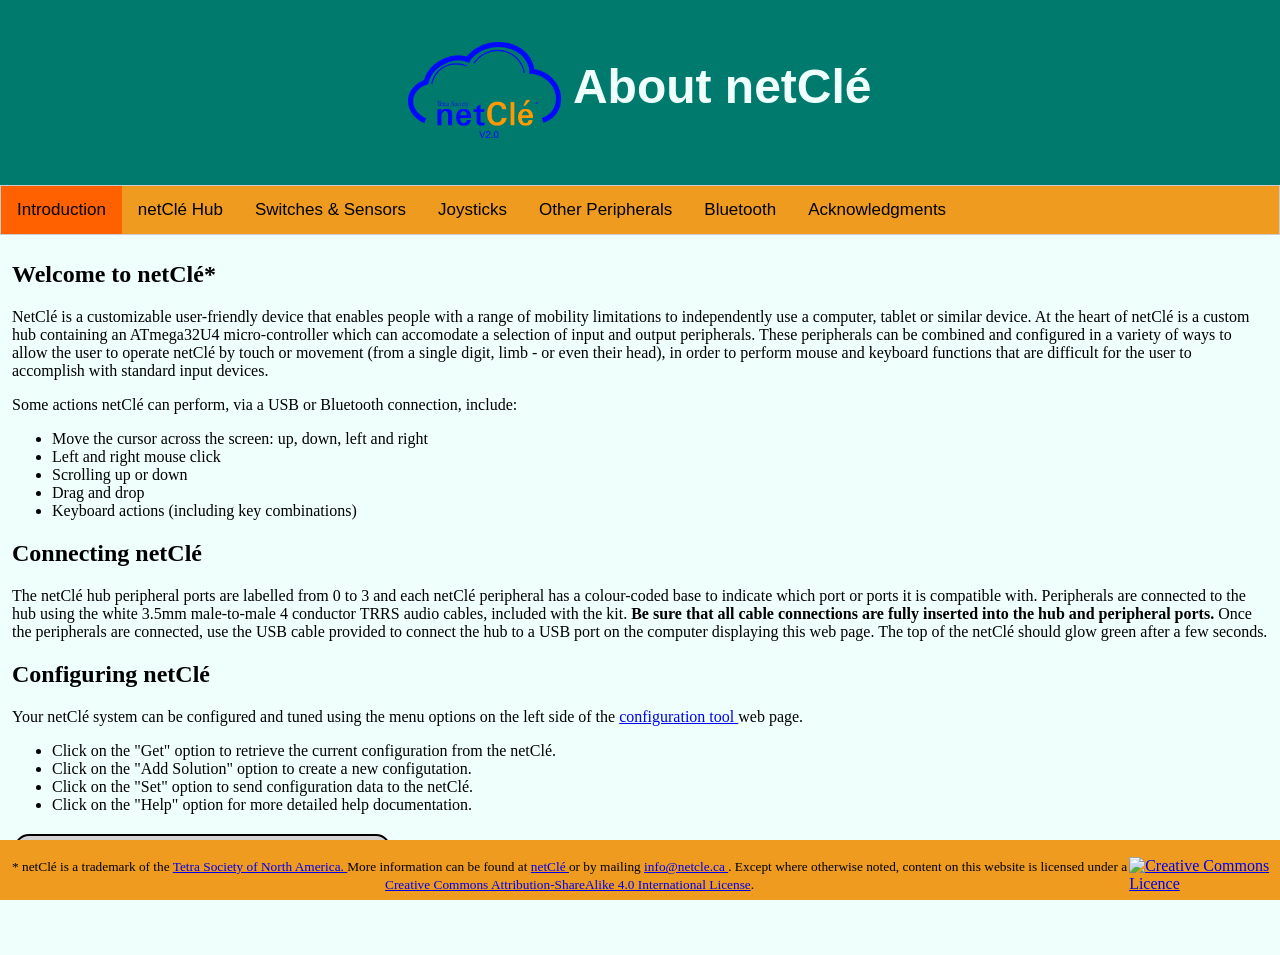
==== commit 2112b161: "Added videos, minor css changes" ====
--- a/index.html
+++ b/index.html
@@ -68,7 +68,7 @@
   border: 1px solid #ccc;
   margin: auto;
   padding: 10px 10px 10px 10px;
-  min-height: 650px;
+  min-height: 900px;
 }
 
 .cfgbutton {
@@ -81,7 +81,7 @@
   padding: 15px 32px;
   text-align: center;
   text-decoration: none;
-  font-size: 30px;
+  font-size: 95%;
   margin: 4px 2px;
   cursor: pointer;
 }
@@ -184,6 +184,10 @@
                     <li>Weight: 10g</li>
                     <li>Compatible with yellow splitter</li>
                 </ul>
+                <video width="320" height="240" controls>
+                    <source src="videos/single_touch_sensor_video_med.mp4" type="video/mp4">
+                    Your browser does not support the video tag.
+                </video>
             </div>
             <div class="peripheral_description">
                 <h2>Dual Touch Sensor</h3>
@@ -202,6 +206,10 @@
                     <li>Weight: 16g</li>
                     <li><strong>NOT</strong> compatible with yellow splitter</li>
                 </ul>
+                <video width="320" height="240" controls>
+                    <source src="videos/dual_touch_sensor_video_med.mp4" type="video/mp4">
+                    Your browser does not support the video tag.
+                </video>
             </div>
             <div class="peripheral_description">
                 <h2>Mini Touch Sensor</h3>
@@ -221,6 +229,10 @@
                     <li>Weight: 5g</li>
                         <li>Compatible with yellow splitter</li>
                 </ul>
+                <video width="320" height="240" controls>
+                    <source src="videos/mini_touch_sensor_video_med.mp4" type="video/mp4">
+                    Your browser does not support the video tag.
+                </video>
             </div>
             <div class="peripheral_description">
                 <h2>Button Switch</h3>
@@ -240,6 +252,10 @@
                     <li>Weight: 22g</li>
                     <li>Compatible with yellow splitter</li>
                 </ul>
+                <video width="320" height="240" controls>
+                    <source src="videos/button_switch_video_med.mp4" type="video/mp4">
+                    Your browser does not support the video tag.
+                </video>
             </div>
         </div>
     </div>
@@ -267,8 +283,10 @@
                     <li>Weight: 285g</li>
                     <li><strong>NOT</strong> compatible with  splitter</li>
                 </ul>
-                <p> A rubber band can be looped through each eyelet and over the side of the cradle to prevent the cradle from rotating.
-                </p>
+                <video width="320" height="240" controls>
+                    <source src="videos/large_joystick_video_med.mp4" type="video/mp4">
+                    Your browser does not support the video tag.
+                </video>
             </div>
             <div class="peripheral_description">
                 <h2>Large Joystick with Palm Cradle</h3>
@@ -293,6 +311,10 @@
                 </ul>
                 <p> A rubber band can be looped through each eyelet and over the side of the cradle to prevent the cradle from rotating.
                 </p>
+                <video width="320" height="240" controls>
+                    <source src="videos/large_joystick_with_cradle_video_med.mp4" type="video/mp4">
+                    Your browser does not support the video tag.
+                </video>
             </div>
             <div class="peripheral_description">
                 <h2>Mini Joystick</h3>
@@ -313,6 +335,10 @@
                     <li>Weight: 28g</li>
                     <li><strong>NOT</strong> compatible with splitter</li>
                 </ul>
+                <video width="320" height="240" controls>
+                    <source src="videos/mini_joystick_video_med.mp4" type="video/mp4">
+                    Your browser does not support the video tag.
+                </video>
             </div>
             <div class="peripheral_description">
                 <h2>Mini Joystick with Extender Rod</h3>
@@ -333,6 +359,10 @@
                     <li>Weight: 30g</li>
                     <li><strong>NOT</strong> compatible with splitter</li>
                 </ul>
+                <video width="320" height="240" controls>
+                    <source src="videos/mini_joystick_with_extender_video_med.mp4" type="video/mp4">
+                    Your browser does not support the video tag.
+                </video>
             </div>
         </div>
     </div>
@@ -355,6 +385,10 @@
                     <li>netCle can only support 1 gyro peripheral</li>
                     <li>Compatible with green splitter when used with lightbox peripheral</li>
                 </ul>
+                <video width="320" height="240" controls>
+                    <source src="videos/gyro_video_med.mp4" type="video/mp4">
+                    Your browser does not support the video tag.
+                </video>
             </div>
             <div class="peripheral_description">
                 <h2>Lightbox</h3>
--- a/aac.css
+++ b/aac.css
@@ -1,10 +1,10 @@
 :root {
-     --header_background: #008170;
+     --header_background: #007a6c;
      --header_text: #effffc;
-     --nav_menu_background: blue;
-     --tab_background_colour: orange;
+     --nav_menu_background: lightgrey;
+     --tab_background_colour: #ef9b20;
      --tab_hover_colour: #fccf00;
-     --tab_active_colour: #fb9101;
+     --tab_active_colour: #ff6101;
 }
 
 body {
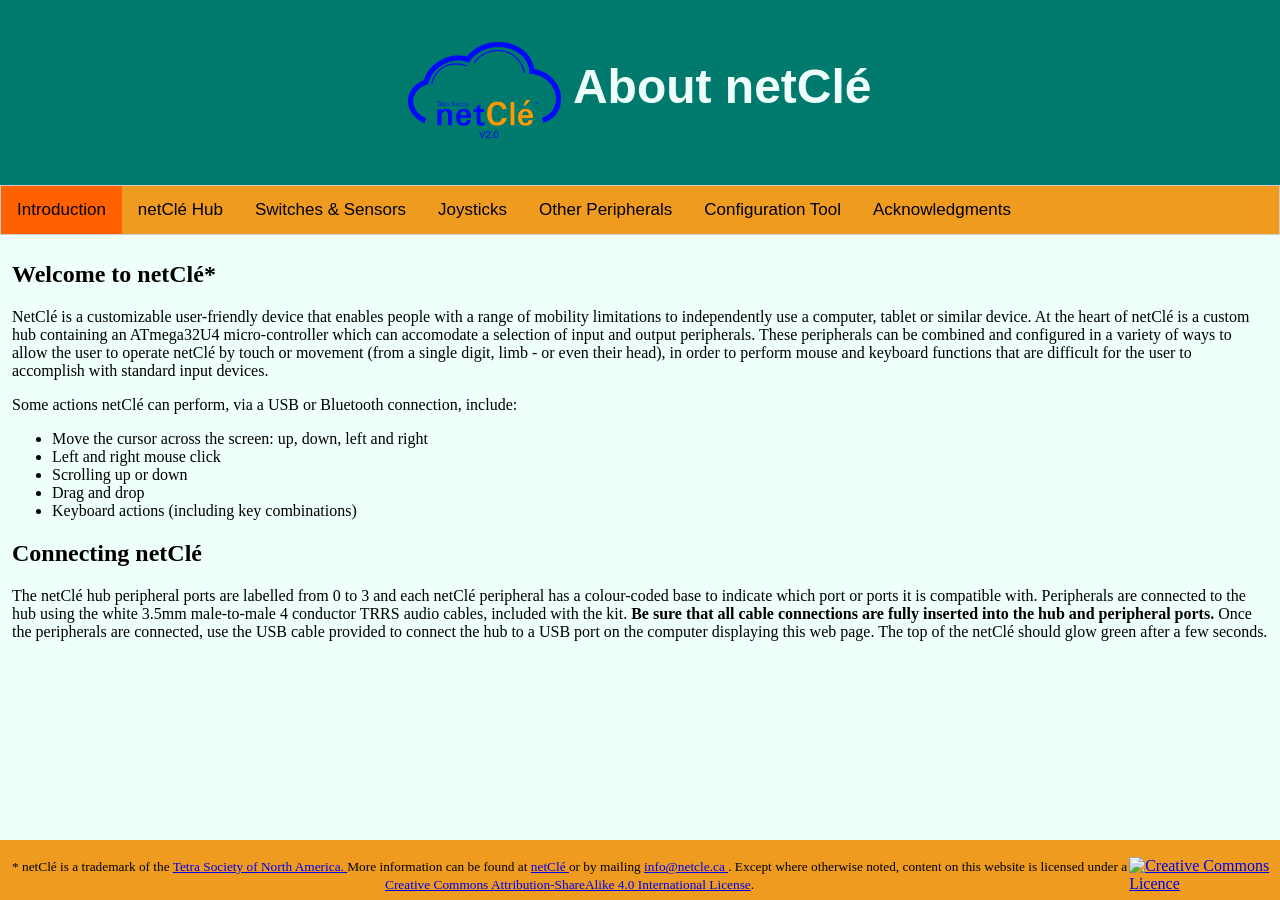
==== commit 59b22eb2: "minor edits to index.html" ====
--- a/index.html
+++ b/index.html
@@ -103,7 +103,7 @@
         <button class="aboutlinks" onclick="openAbout(event, 'switches')">Switches &amp Sensors</button>
         <button class="aboutlinks" onclick="openAbout(event, 'joysticks')">Joysticks</button>
         <button class="aboutlinks" onclick="openAbout(event, 'other')">Other Peripherals</button>
-        <button class="aboutlinks" onclick="openAbout(event, 'bt')">Bluetooth</button>
+        <button class="aboutlinks" onclick="openAbout(event, 'config_tool')">Configuration Tool</button>
         <button class="aboutlinks" onclick="openAbout(event, 'acknowledgements')">Acknowledgments</button>
     </div>
 
@@ -134,8 +134,297 @@
         Once the peripherals are connected, use the USB cable provided to connect the hub to a USB port on the computer displaying this web page.
         The top of the netClé should glow green after a few seconds.
         </p>
+
+    </div>
+
+    <div id="hub" class="aboutcontent">
+        <img width="20%" src="images/netCle-Gen-2-Hub.png" alt="netClé hub">
+        <p>
+            The netClé hub contains a custom board based on an ATmega32U4 microcontroller.
+        <ul>
+            <li>Dimensions: 77mm x 68mm 23mm</li>
+            <li>Weight: 60g</li>
+            <li>Powered over USB: 5V</li>
+                <ul>
+                    <li> 50mA (without Bluetooth daughter board installed)</li>
+                    <li> 100mA (with Bluetooth daughter board installed)</li>
+                </ul>
+        </ul>
+        </p>
+        <p>
+        netClé can be configured to emulate a USB mouse and/or keyboard.
+        </p>
+        <p>
+        If an optional Bluetooth daughter board is installed, netClé can also emulate a Bluetooth mouse and/or keyboard. 
+        </p>
+    </div>
+
+    <div id="switches" class="aboutcontent">
+        <div class="flex-container">
+            <div class="peripheral_description">
+                <h2>Touch Sensor</h3>
+                <img class="center" src="images/touch_sensor.png" alt="touch sensor">
+                <ul>
+                    <li>An assistive switch requiring minimal pressure to activate</li>
+                    <li>Operated by/with:
+                        <ul>
+                            <li>Arm movement</li>
+                            <li>Moderate hand function</li>
+                            <li>Good finger control, dexterity</li>
+                            <li>Can be mounted, touched with cheek</li>
+                        </ul>
+                    </li>
+                    <li>Dimensions: 32mm x 33mm x 16mm </li>
+                    <li>Weight: 10g</li>
+                    <li>Compatible with yellow splitter</li>
+                </ul>
+                <video width="320" height="240" controls>
+                    <source src="videos/single_touch_sensor_video_med.mp4" type="video/mp4">
+                    Your browser does not support the video tag.
+                </video>
+            </div>
+            <div class="peripheral_description">
+                <h2>Dual Touch Sensor</h3>
+                <img class="center" src="images/dual_touch_sensor.png" alt="dual touch sensor">
+                <ul>
+                    <li>An assistive switch requiring minimal pressure to activate</li>
+                    <li>Dual sensors offer easy access to two functions concurrently</li>
+                    <li>Operated by/with:
+                        <ul>
+                            <li>Arm movement</li>
+                            <li>Moderate hand function</li>
+                            <li>Some finger control, dexterity</li>
+                        </ul>
+                    </li>
+                    <li>Dimensions: 32mm x 57mm x 16mm </li>
+                    <li>Weight: 16g</li>
+                    <li><strong>NOT</strong> compatible with yellow splitter</li>
+                </ul>
+                <video width="320" height="240" controls>
+                    <source src="videos/dual_touch_sensor_video_med.mp4" type="video/mp4">
+                    Your browser does not support the video tag.
+                </video>
+            </div>
+            <div class="peripheral_description">
+                <h2>Mini Touch Sensor</h3>
+                <img class="center" src="images/mini_touch_sensor.png" alt="mini touch sensor">
+                <ul>
+                    <li>A proximity switch requiring no pressure to activate</li>
+                    <li>Operated by/with:
+                        <ul>
+                            <li>Arm movement</li>
+                            <li>Moderate hand function</li>
+                            <li>Good finger control, dexterity</li>
+                            <li>Can be mounted, touched with cheek</li>
+                            <li>Can be operated with a mouthstick</li>
+                        </ul>
+                    </li>
+                    <li>Dimensions: 19mm x 22mm x 15mm </li>
+                    <li>Weight: 5g</li>
+                        <li>Compatible with yellow splitter</li>
+                </ul>
+                <video width="320" height="240" controls>
+                    <source src="videos/mini_touch_sensor_video_med.mp4" type="video/mp4">
+                    Your browser does not support the video tag.
+                </video>
+            </div>
+            <div class="peripheral_description">
+                <h2>Button Switch</h3>
+                <img class="center" src="images/tactile_switch.png" alt="tactile switch">
+                <ul>
+                    <li>A pressure switch requiring moderate touch to click and activate</li>
+                    <li>Operated by/with:
+                        <ul>
+                            <li>Arm movement</li>
+                            <li>Moderate hand function</li>
+                            <li>Some finger control, dexterity</li>
+                            <li>Can be mounted, touched with cheek</li>
+                            <li>Can be operated with a mouthstick</li>
+                        </ul>
+                    </li>
+                    <li>Diameter: 59mm</li>
+                    <li>Weight: 22g</li>
+                    <li>Compatible with yellow splitter</li>
+                </ul>
+                <video width="320" height="240" controls>
+                    <source src="videos/button_switch_video_med.mp4" type="video/mp4">
+                    Your browser does not support the video tag.
+                </video>
+            </div>
+        </div>
+    </div>
+
+    <div id="joysticks" class="aboutcontent">
+        <div class="flex-container">
+            <div class="peripheral_description">
+                <h2>Large Joystick</h3>
+                <img class="center" src="images/joystick.png" alt="large joystick">
+                <ul>
+                    <li>A standard Joystick that operates much like the joystick on a power wheelchair</li>
+                    <li>Operated by/with:
+                        <ul>
+                            <li>Arm movement</li>
+                            <li>Moderate hand function</li>
+                            <li>Ability to grasp/grip</li>
+                        </ul>
+                    </li>
+                    <li>Base dimensions: 78mm x 105mm x 50mm  (not including side flanges)</li>
+                    <li>Base dimensions: 108mm x 105mm x 50mm  (including side flanges)</li>
+                        <ul>
+                            <li>Shaft and knob extend 60mm above the base</li>
+                            <li>Knob diameter: 35mm</li>
+                        </ul>
+                    <li>Weight: 285g</li>
+                    <li><strong>NOT</strong> compatible with  splitter</li>
+                </ul>
+                <video width="320" height="240" controls>
+                    <source src="videos/large_joystick_video_med.mp4" type="video/mp4">
+                    Your browser does not support the video tag.
+                </video>
+            </div>
+            <div class="peripheral_description">
+                <h2>Large Joystick with Palm Cradle</h3>
+                <img class="center" src="images/joystick_with_cradle.png" alt="large joystick with cradle">
+                <ul>
+                    <li>The cradle makes it possible for people with minimal or no grip strength to operate the joystick</li>
+                    <li>Operated by/with:
+                        <ul>
+                            <li>Arm movement</li>
+                            <li>Minimal hand function</li>
+                        </ul>
+                    </li>
+                    <li>Base dimensions: 78mm x 105mm x 50mm  (not including side flanges)</li>
+                    <li>Base dimensions: 108mm x 105mm x 50mm  (including side flanges)</li>
+                        <ul>
+                            <li>Shaft and cradle extend 40mm above the base</li>
+                            <li>Cradle dimensions: 34mm x 133mm x 45mm</li>
+                            <li>Inner cradle width: 99mm</li>
+                        </ul>
+                    <li>Weight: 300g</li>
+                    <li><strong>NOT</strong> compatible with  splitter</li>
+                </ul>
+                <p> A rubber band can be looped through each eyelet and over the side of the cradle to prevent the cradle from rotating.
+                </p>
+                <video width="320" height="240" controls>
+                    <source src="videos/large_joystick_with_cradle_video_med.mp4" type="video/mp4">
+                    Your browser does not support the video tag.
+                </video>
+            </div>
+            <div class="peripheral_description">
+                <h2>Mini Joystick</h3>
+                <img class="center" src="images/mini_joystick.png" alt="mini joystick">
+                <ul>
+                    <li>A small easy to use joystick that is operated by one or two fingers</li>
+                    <li>Operated by/with:
+                        <ul>
+                            <li>Arm movement</li>
+                            <li>Moderate hand function</li>
+                            <li>Good finger control, dexterity</li>
+                        </ul>
+                    </li>
+                    <li>Base dimensions: 40mm x 51mm x 28mm </li>
+                        <ul>
+                            <li>Handle extends 12mm above the base</li>
+                        </ul>
+                    <li>Weight: 28g</li>
+                    <li><strong>NOT</strong> compatible with splitter</li>
+                </ul>
+                <video width="320" height="240" controls>
+                    <source src="videos/mini_joystick_video_med.mp4" type="video/mp4">
+                    Your browser does not support the video tag.
+                </video>
+            </div>
+            <div class="peripheral_description">
+                <h2>Mini Joystick with Extender Rod</h3>
+                    <img class="center" src="images/mini_joystick_with_rod.png" alt="mini joystick with extender">
+                    <ul>
+                        <li>The extender rod operated the mini joystick  with less finger strength</li>
+                        <li>Operated by/with:
+                        <ul>
+                            <li>Arm movement</li>
+                            <li>Moderate hand function</li>
+                            <li>Some finger control, dexterity</li>
+                        </ul>
+                    </li>
+                    <li>Base dimensions: 40mm x 51mm x 28mm </li>
+                        <ul>
+                            <li>Handle extends 50mm above the base</li>
+                        </ul>
+                    <li>Weight: 30g</li>
+                    <li><strong>NOT</strong> compatible with splitter</li>
+                </ul>
+                <video width="320" height="240" controls>
+                    <source src="videos/mini_joystick_with_extender_video_med.mp4" type="video/mp4">
+                    Your browser does not support the video tag.
+                </video>
+            </div>
+        </div>
+    </div>
+
+    <div id="other" class="aboutcontent">
+        <div class="flex-container">
+            <div class="peripheral_description">
+                <h2>Gyro</h3>
+                <img class="center"src="images/gyro.png" alt="gyro">
+                <ul>
+                    <li>Mount to a headband or hat, the gyroscope controls functions by moving the device left, right, up and down</li>
+                    <li>Operated by/with:
+                        <ul>
+                            <li>Head movement: left, right, up, down</li>
+                            <li>Attach to a user's arm</li>
+                        </ul>
+                    </li>
+                    <li>Dimensions: 25mm x 28mm x 17mm </li>
+                    <li>Weight: 8g</li>
+                    <li>netCle can only support 1 gyro peripheral</li>
+                    <li>Compatible with green splitter when used with lightbox peripheral</li>
+                </ul>
+                <video width="320" height="240" controls>
+                    <source src="videos/gyro_video_med.mp4" type="video/mp4">
+                    Your browser does not support the video tag.
+                </video>
+            </div>
+            <div class="peripheral_description">
+                <h2>Lightbox</h3>
+                <img class="center" src="images/lightbox.png" alt="lightbox">
+                <ul>
+                    <li>Provides visual feedback to help the user identify the mode the peripheral is in, when the peripheral is set to perform multiple functions</li>
+                    <li>Dimensions: 38mm x 122mm x 35mm </li>
+                    <li>Weight: 42g</li>
+                    <li>Compatible with green splitter</li>
+                </ul>
+            </div>
+            <div class="peripheral_description">
+                <h2>Splitters</h3>
+                <img class="center" src="images/splitters.png" alt="splitters">
+                <ul>
+                    <li>Enables 2 peripherals to be plugged into the same port</li>
+                        <ul>
+                            <li>Green splitter for gyro/lightbox</li>
+                            <li>Yellow splitter for single switches and touch sensors</li>
+                        </ul>
+                    <li>Dimensions: 30mm x 30mm x 14mm </li>
+                    <li>Weight: 9g</li>
+                    <li>Maximum 1 splitter per port (<strong>cannot be daisy-chained</strong>)</li>
+                </ul>
+            </div>
+            <div class="peripheral_description">
+                <h2>Switch Adaptor</h3>
+                <img class="center" src="images/switch_adaptor.png" alt="switch adaptor">
+                <ul>
+                    <li>Enables commercial switches with standard mono plugs to connect to netClé</li>
+                    <li>Supports 1 or 2 commercial switches</li>
+                    <li>Dimensions: 30mm x 30mm x 14mm </li>
+                    <li>Weight: 9g</li>
+                    <li><strong>NOT</strong> compatible with yellow splitter</li>
+                    <li>Maximum 1 adaptor per port (<strong>cannot be daisy-chained</strong>)</li>
+                </ul>
+            </div>
+        </div>
+    </div>
+
+    <div id="config_tool" class="aboutcontent">
         
-        <h2>Configuring netClé </h2>
         <p>
         Your netClé system can be configured and tuned using the menu options on the left side of the <a href="config.html"> configuration tool </a> web page. 
         <ul> 
@@ -147,292 +436,7 @@
         </p>
 
         <a href="config.html" ><button class="cfgbutton">Go to netClé Configuration Tool</button></a>
-    </div>
-
-    <div id="hub" class="aboutcontent">
-        <img width="20%" src="images/netCle-Gen-2-Hub.png" alt="netClé hub">
-        <p>
-            The netClé hub contains a custom board based on an ATmega32U4 microcontroller.
-        <ul>
-            <li>Dimensions: 77mm x 68mm 23mm</li>
-            <li>Weight: 60g</li>
-            <li>Powered over USB: 5V</li>
-                <ul>
-                    <li> 50mA (without Bluetooth daughter board installed)</li>
-                    <li> 100mA (with Bluetooth daughter board installed)</li>
-                </ul>
-        </ul>
-        </p>
-    </div>
-
-    <div id="switches" class="aboutcontent">
-        <div class="flex-container">
-            <div class="peripheral_description">
-                <h2>Touch Sensor</h3>
-                <img class="center" src="images/touch_sensor.png" alt="touch sensor">
-                <ul>
-                    <li>An assistive switch requiring minimal pressure to activate</li>
-                    <li>Operated by/with:
-                        <ul>
-                            <li>Arm movement</li>
-                            <li>Moderate hand function</li>
-                            <li>Good finger control, dexterity</li>
-                            <li>Can be mounted, touched with cheek</li>
-                        </ul>
-                    </li>
-                    <li>Dimensions: 32mm x 33mm x 16mm </li>
-                    <li>Weight: 10g</li>
-                    <li>Compatible with yellow splitter</li>
-                </ul>
-                <video width="320" height="240" controls>
-                    <source src="videos/single_touch_sensor_video_med.mp4" type="video/mp4">
-                    Your browser does not support the video tag.
-                </video>
-            </div>
-            <div class="peripheral_description">
-                <h2>Dual Touch Sensor</h3>
-                <img class="center" src="images/dual_touch_sensor.png" alt="dual touch sensor">
-                <ul>
-                    <li>An assistive switch requiring minimal pressure to activate</li>
-                    <li>Dual sensors offer easy access to two functions concurrently</li>
-                    <li>Operated by/with:
-                        <ul>
-                            <li>Arm movement</li>
-                            <li>Moderate hand function</li>
-                            <li>Some finger control, dexterity</li>
-                        </ul>
-                    </li>
-                    <li>Dimensions: 32mm x 57mm x 16mm </li>
-                    <li>Weight: 16g</li>
-                    <li><strong>NOT</strong> compatible with yellow splitter</li>
-                </ul>
-                <video width="320" height="240" controls>
-                    <source src="videos/dual_touch_sensor_video_med.mp4" type="video/mp4">
-                    Your browser does not support the video tag.
-                </video>
-            </div>
-            <div class="peripheral_description">
-                <h2>Mini Touch Sensor</h3>
-                <img class="center" src="images/mini_touch_sensor.png" alt="mini touch sensor">
-                <ul>
-                    <li>A proximity switch requiring no pressure to activate</li>
-                    <li>Operated by/with:
-                        <ul>
-                            <li>Arm movement</li>
-                            <li>Moderate hand function</li>
-                            <li>Good finger control, dexterity</li>
-                            <li>Can be mounted, touched with cheek</li>
-                            <li>Can be operated with a mouthstick</li>
-                        </ul>
-                    </li>
-                    <li>Dimensions: 19mm x 22mm x 15mm </li>
-                    <li>Weight: 5g</li>
-                        <li>Compatible with yellow splitter</li>
-                </ul>
-                <video width="320" height="240" controls>
-                    <source src="videos/mini_touch_sensor_video_med.mp4" type="video/mp4">
-                    Your browser does not support the video tag.
-                </video>
-            </div>
-            <div class="peripheral_description">
-                <h2>Button Switch</h3>
-                <img class="center" src="images/tactile_switch.png" alt="tactile switch">
-                <ul>
-                    <li>A pressure switch requiring moderate touch to click and activate</li>
-                    <li>Operated by/with:
-                        <ul>
-                            <li>Arm movement</li>
-                            <li>Moderate hand function</li>
-                            <li>Some finger control, dexterity</li>
-                            <li>Can be mounted, touched with cheek</li>
-                            <li>Can be operated with a mouthstick</li>
-                        </ul>
-                    </li>
-                    <li>Diameter: 59mm</li>
-                    <li>Weight: 22g</li>
-                    <li>Compatible with yellow splitter</li>
-                </ul>
-                <video width="320" height="240" controls>
-                    <source src="videos/button_switch_video_med.mp4" type="video/mp4">
-                    Your browser does not support the video tag.
-                </video>
-            </div>
-        </div>
-    </div>
-
-    <div id="joysticks" class="aboutcontent">
-        <div class="flex-container">
-            <div class="peripheral_description">
-                <h2>Large Joystick</h3>
-                <img class="center" src="images/joystick.png" alt="large joystick">
-                <ul>
-                    <li>A standard Joystick that operates much like the joystick on a power wheelchair</li>
-                    <li>Operated by/with:
-                        <ul>
-                            <li>Arm movement</li>
-                            <li>Moderate hand function</li>
-                            <li>Ability to grasp/grip</li>
-                        </ul>
-                    </li>
-                    <li>Base dimensions: 78mm x 105mm x 50mm  (not including side flanges)</li>
-                    <li>Base dimensions: 108mm x 105mm x 50mm  (including side flanges)</li>
-                        <ul>
-                            <li>Shaft and knob extend 60mm above the base</li>
-                            <li>Knob diameter: 35mm</li>
-                        </ul>
-                    <li>Weight: 285g</li>
-                    <li><strong>NOT</strong> compatible with  splitter</li>
-                </ul>
-                <video width="320" height="240" controls>
-                    <source src="videos/large_joystick_video_med.mp4" type="video/mp4">
-                    Your browser does not support the video tag.
-                </video>
-            </div>
-            <div class="peripheral_description">
-                <h2>Large Joystick with Palm Cradle</h3>
-                <img class="center" src="images/joystick_with_cradle.png" alt="large joystick with cradle">
-                <ul>
-                    <li>The cradle makes it possible for people with minimal or no grip strength to operate the joystick</li>
-                    <li>Operated by/with:
-                        <ul>
-                            <li>Arm movement</li>
-                            <li>Minimal hand function</li>
-                        </ul>
-                    </li>
-                    <li>Base dimensions: 78mm x 105mm x 50mm  (not including side flanges)</li>
-                    <li>Base dimensions: 108mm x 105mm x 50mm  (including side flanges)</li>
-                        <ul>
-                            <li>Shaft and cradle extend 40mm above the base</li>
-                            <li>Cradle dimensions: 34mm x 133mm x 45mm</li>
-                            <li>Inner cradle width: 99mm</li>
-                        </ul>
-                    <li>Weight: 300g</li>
-                    <li><strong>NOT</strong> compatible with  splitter</li>
-                </ul>
-                <p> A rubber band can be looped through each eyelet and over the side of the cradle to prevent the cradle from rotating.
-                </p>
-                <video width="320" height="240" controls>
-                    <source src="videos/large_joystick_with_cradle_video_med.mp4" type="video/mp4">
-                    Your browser does not support the video tag.
-                </video>
-            </div>
-            <div class="peripheral_description">
-                <h2>Mini Joystick</h3>
-                <img class="center" src="images/mini_joystick.png" alt="mini joystick">
-                <ul>
-                    <li>A small easy to use joystick that is operated by one or two fingers</li>
-                    <li>Operated by/with:
-                        <ul>
-                            <li>Arm movement</li>
-                            <li>Moderate hand function</li>
-                            <li>Good finger control, dexterity</li>
-                        </ul>
-                    </li>
-                    <li>Base dimensions: 40mm x 51mm x 28mm </li>
-                        <ul>
-                            <li>Handle extends 12mm above the base</li>
-                        </ul>
-                    <li>Weight: 28g</li>
-                    <li><strong>NOT</strong> compatible with splitter</li>
-                </ul>
-                <video width="320" height="240" controls>
-                    <source src="videos/mini_joystick_video_med.mp4" type="video/mp4">
-                    Your browser does not support the video tag.
-                </video>
-            </div>
-            <div class="peripheral_description">
-                <h2>Mini Joystick with Extender Rod</h3>
-                    <img class="center" src="images/mini_joystick_with_rod.png" alt="mini joystick with extender">
-                    <ul>
-                        <li>The extender rod operated the mini joystick  with less finger strength</li>
-                        <li>Operated by/with:
-                        <ul>
-                            <li>Arm movement</li>
-                            <li>Moderate hand function</li>
-                            <li>Some finger control, dexterity</li>
-                        </ul>
-                    </li>
-                    <li>Base dimensions: 40mm x 51mm x 28mm </li>
-                        <ul>
-                            <li>Handle extends 50mm above the base</li>
-                        </ul>
-                    <li>Weight: 30g</li>
-                    <li><strong>NOT</strong> compatible with splitter</li>
-                </ul>
-                <video width="320" height="240" controls>
-                    <source src="videos/mini_joystick_with_extender_video_med.mp4" type="video/mp4">
-                    Your browser does not support the video tag.
-                </video>
-            </div>
-        </div>
-    </div>
-
-    <div id="other" class="aboutcontent">
-        <div class="flex-container">
-            <div class="peripheral_description">
-                <h2>Gyro</h3>
-                <img class="center"src="images/gyro.png" alt="gyro">
-                <ul>
-                    <li>Mount to a headband or hat, the gyroscope controls functions by moving the device left, right, up and down</li>
-                    <li>Operated by/with:
-                        <ul>
-                            <li>Head movement: left, right, up, down</li>
-                            <li>Attach to a user's arm</li>
-                        </ul>
-                    </li>
-                    <li>Dimensions: 25mm x 28mm x 17mm </li>
-                    <li>Weight: 8g</li>
-                    <li>netCle can only support 1 gyro peripheral</li>
-                    <li>Compatible with green splitter when used with lightbox peripheral</li>
-                </ul>
-                <video width="320" height="240" controls>
-                    <source src="videos/gyro_video_med.mp4" type="video/mp4">
-                    Your browser does not support the video tag.
-                </video>
-            </div>
-            <div class="peripheral_description">
-                <h2>Lightbox</h3>
-                <img class="center" src="images/lightbox.png" alt="lightbox">
-                <ul>
-                    <li>Provides visual feedback to help the user identify the mode the peripheral is in, when the peripheral is set to perform multiple functions</li>
-                    <li>Dimensions: 38mm x 122mm x 35mm </li>
-                    <li>Weight: 42g</li>
-                    <li>Compatible with green splitter</li>
-                </ul>
-            </div>
-            <div class="peripheral_description">
-                <h2>Splitters</h3>
-                <img class="center" src="images/splitters.png" alt="splitters">
-                <ul>
-                    <li>Enables 2 peripherals to be plugged into the same port</li>
-                        <ul>
-                            <li>Green splitter for gyro/lightbox</li>
-                            <li>Yellow splitter for single switches and touch sensors</li>
-                        </ul>
-                    <li>Dimensions: 30mm x 30mm x 14mm </li>
-                    <li>Weight: 9g</li>
-                    <li>Maximum 1 splitter per port (<strong>cannot be daisy-chained</strong>)</li>
-                </ul>
-            </div>
-            <div class="peripheral_description">
-                <h2>Switch Adaptor</h3>
-                <img class="center" src="images/switch_adaptor.png" alt="switch adaptor">
-                <ul>
-                    <li>Enables commercial switches with standard mono plugs to connect to netClé</li>
-                    <li>Supports 1 or 2 commercial switches</li>
-                    <li>Dimensions: 30mm x 30mm x 14mm </li>
-                    <li>Weight: 9g</li>
-                    <li><strong>NOT</strong> compatible with yellow splitter</li>
-                    <li>Maximum 1 adaptor per port (<strong>cannot be daisy-chained</strong>)</li>
-                </ul>
-            </div>
-        </div>
-    </div>
-
-    <div id="bt" class="aboutcontent">
-        <p>
-        netClé can be configured to emulate a bluetooth mouse and keyboard, with the installation of a serial to bluetooth daughter board.
-        </p>
+
     </div>
 
     <div id="acknowledgements" class="aboutcontent">
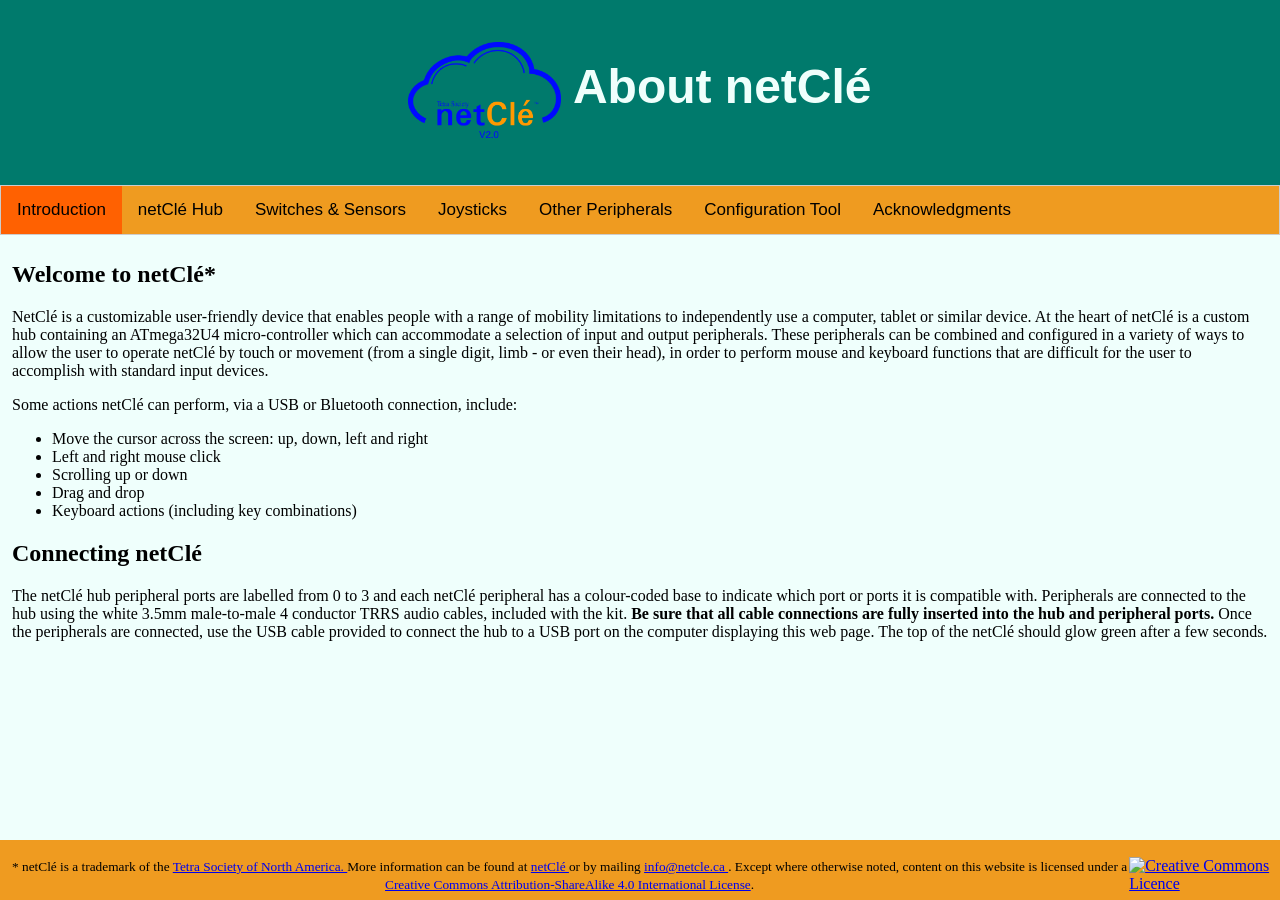
==== commit ab77c0ac: "fixed minor typos" ====
--- a/index.html
+++ b/index.html
@@ -111,7 +111,7 @@
         <h2>Welcome to netClé&#42</h2>
         <p>
         NetClé is a customizable user-friendly device that enables people with a range of mobility limitations to independently use a computer, tablet or similar device.
-        At the heart of netClé is a custom hub containing an ATmega32U4 micro-controller which can accomodate a selection of input and output peripherals.
+        At the heart of netClé is a custom hub containing an ATmega32U4 micro-controller which can accommodate a selection of input and output peripherals.
         These peripherals can be combined and configured in a variety of ways to allow the user to operate netClé by touch or movement (from a single digit, limb - or even their head), 
         in order to perform mouse and keyboard functions that are difficult for the user to accomplish with standard input devices.
         </p>
@@ -198,7 +198,7 @@
                     </li>
                     <li>Dimensions: 32mm x 57mm x 16mm </li>
                     <li>Weight: 16g</li>
-                    <li><strong>NOT</strong> compatible with yellow splitter</li>
+                    <li><strong>NOT</strong> compatible with splitter</li>
                 </ul>
                 <video width="320" height="240" controls>
                     <source src="videos/dual_touch_sensor_video_med.mp4" type="video/mp4">
